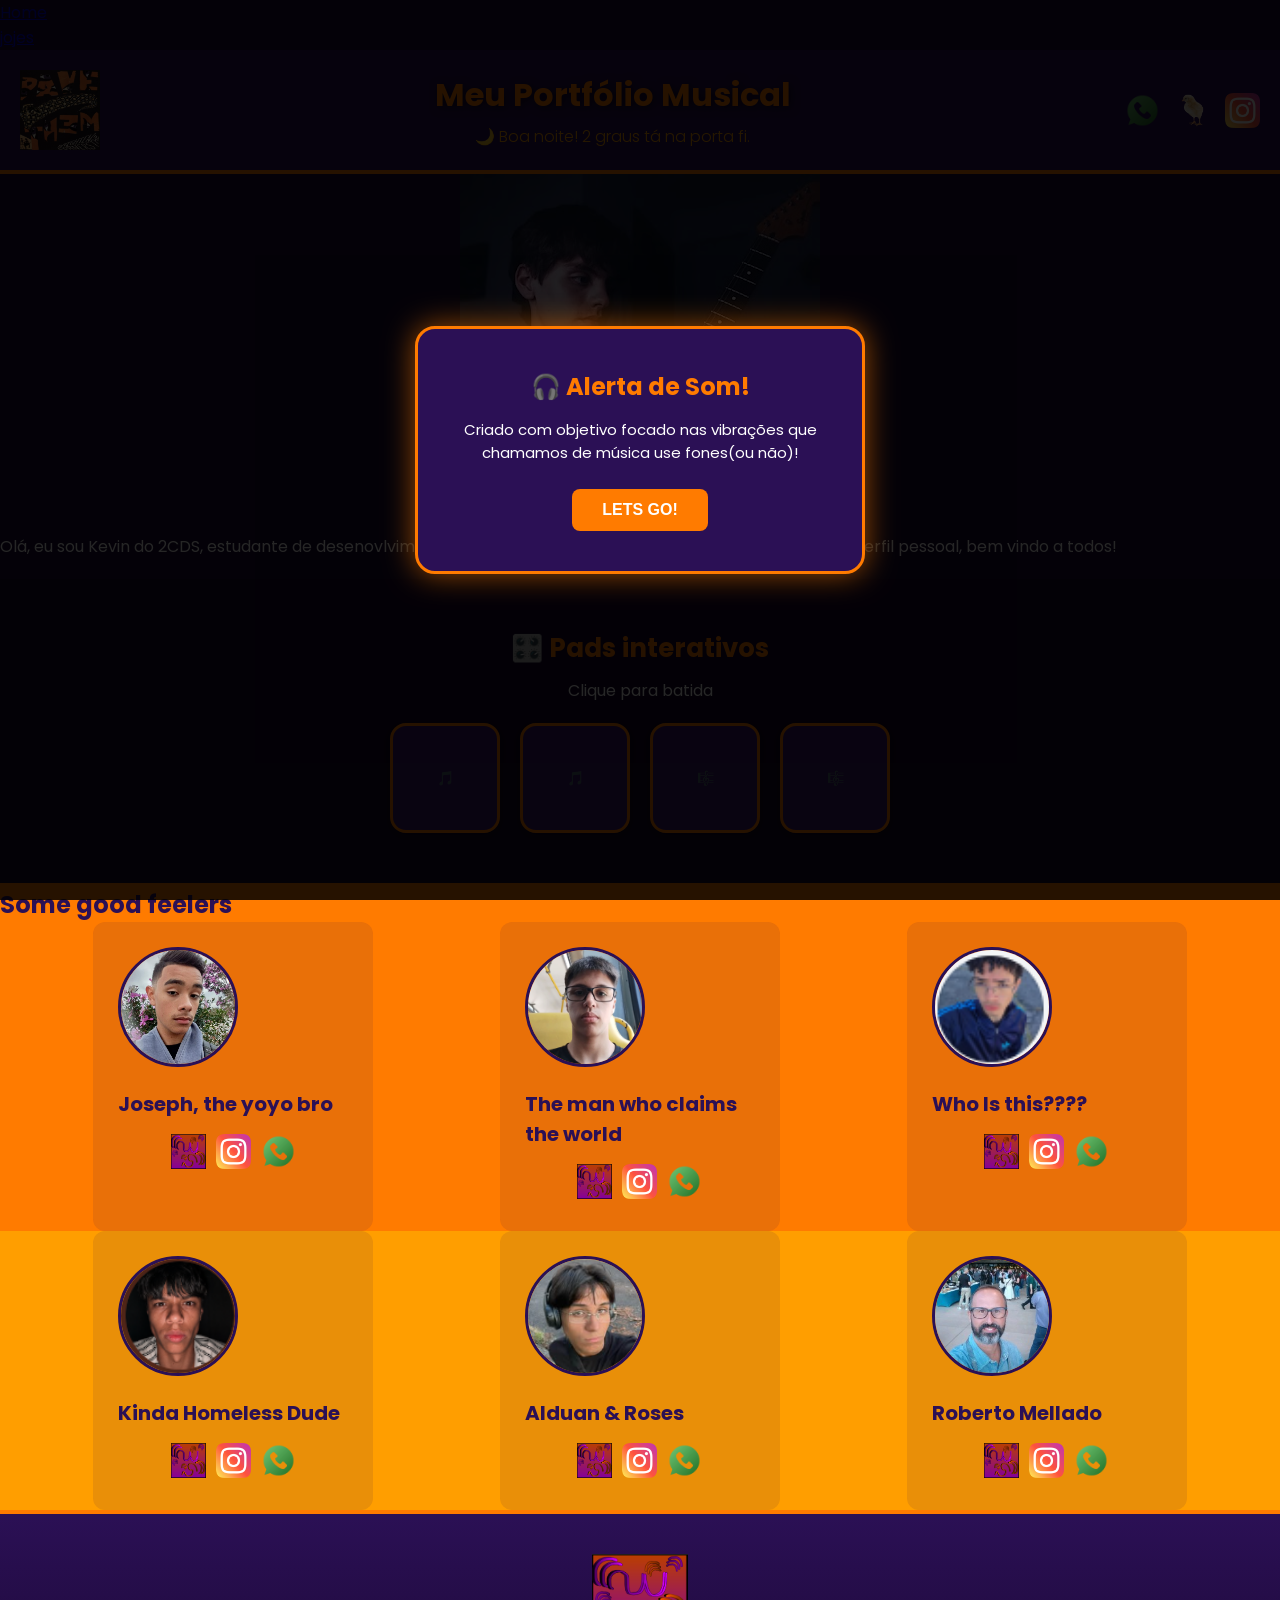
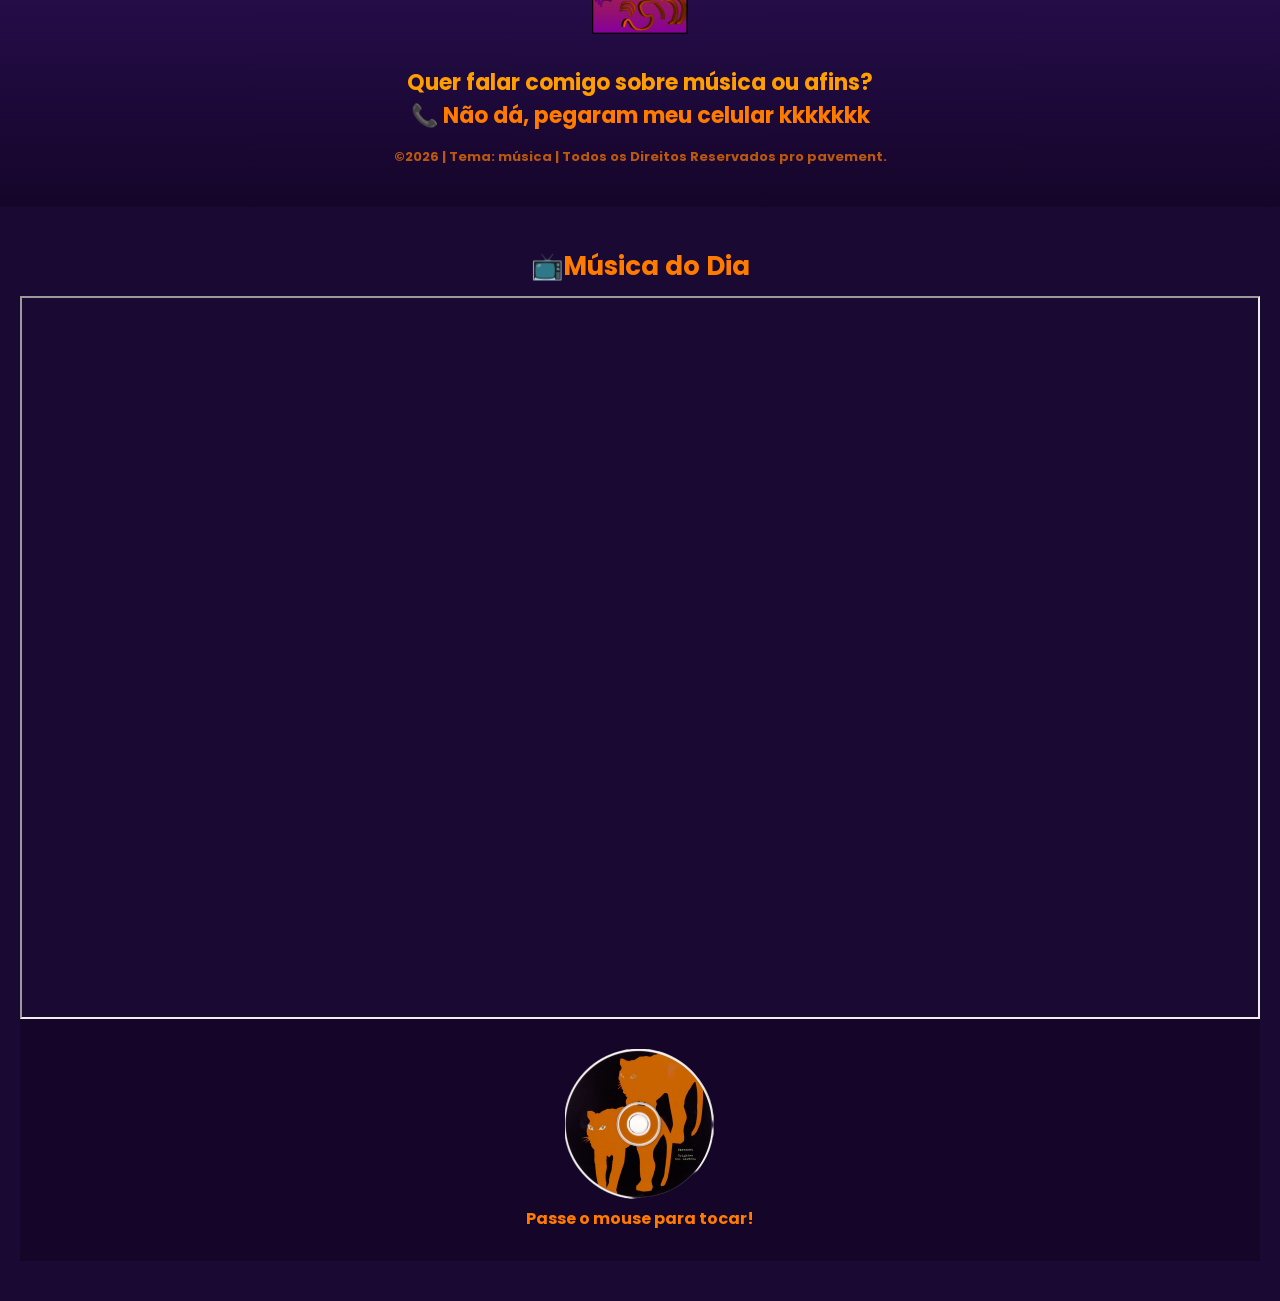
==== index.html @ 999e0665 "snipers" ====
<!DOCTYPE html>
<html>
<body>



<ul>
  <li><a href="#Geral">Home</a></li>
  <li><a href="jogos.html">jojes</a></li>
</ul>

</body>
</html>


<html lang="pt-br">
<head>
    <meta charset="UTF-8">
    <meta name="viewport" content="width=device-width, initial-scale=1.0">
    <title>Meu Espaço | Portfólio</title>
    <link rel="stylesheet" href="style.css">
    <link href="https://fonts.googleapis.com/css2?family=Poppins:wght@300;400;700&display=swap" rel="stylesheet">
    <link rel="icon" href="estrondosopintolucas.png">
</head>
<body>

    <div id="meuPopup" class="popup-oculto">
        <div class="popup-conteudo">
            <h3>🎧 Alerta de Som!</h3>
            <p>Criado com objetivo focado nas vibrações que chamamos de música use fones(ou não)!</p>
            <button onclick="fecharPopup()">LETS GO!</button>
        </div>
    </div>

    <header class="cabecalho-itens">
        <img class="cabecalho_imagem" src="pavement-brighten-the-corners.jpg" alt="Logo do Site">
        <div class="titulo-container">
            <h1 class="titulo_site">Meu Portfólio Musical</h1>
            <h2 id="saudacao" class="saudacao-texto"></h2>
        </div>
        <div class="sociais">
            <img src="whatsapp.png" alt="WhatsApp">
            <img src="estrondosopintolucas.png" alt="pinto">
            <img src="instagram.png" alt="Instagram">
        </div>
    </header>

    <section class="banner1">
        <img class="escola-image" src="24 de jun. de 2026 às 08_04.jpg" alt="Banner do Site">
    </section>
Olá, eu sou Kevin do 2CDS, estudante de desenovlvimento de sistemas e entusiasta de Música!
conheça meu perfil pessoal, bem vindo a todos!</h2>
        <p style="color: rgb(78, 3, 121); text-align: center; margin-bottom: 20px;"></p>
    
        <section class="secao-musical">
        <h2 class="titulo-musica">🎛️ Pads interativos </h2>
        <p style="color: white; text-align: center; margin-bottom: 20px;">Clique para batida</p>
        
        <div class="launchpad">
            <div class="pad" onclick="tocarPad(this)">🎵</div>
            <div class="pad" onclick="tocarPad(this)">🎵</div>
            <div class="pad" onclick="tocarPad(this)">🎼</div>
            <div class="pad" onclick="tocarPad(this)">🎼</div>
        </div>
    </section>

    <section class="estudante">
        <h1 class="estudante_titulo"
        >Some good feelers </h1>
       
        <div class="estudantes_todos">
            
            <div class="estudante-div">
                <img class="estudante-imagem" src="Captura de tela 2026-06-24 220319.png" alt="Projeto 1">
                <h3 class="estudante-nome">Joseph, the yoyo bro</h3>
                <div class="icones-redes">
                    <a href="https://cursos.alura.com.br/dashboard"><img class="estudante-icone" src="Captura de tela 2026-06-24 215626.png" alt="Link"></a>
                    <img class="estudante-icone" src="instagram.png" alt="Instagram">
                    <img class="estudante-icone" src="whatsapp.png" alt="zapzapers">
                </div>
            </div>

            <div class="estudante-div">
                <img class="estudante-imagem" src="lucasribas.png" alt="Projeto 2">
                <h3 class="estudante-nome">The man who claims the world</h3>
                <div class="icones-redes">
                    <a href="https://cursos.alura.com.br/dashboard"><img class="estudante-icone" src="Captura de tela 2026-06-24 215626.png" alt="Link"></a>
                    <img class="estudante-icone" src="instagram.png" alt="Instagram">
                    <img class="estudante-icone" src="whatsapp.png" alt="zapzapers">
                </div>
            </div>

            <div class="estudante-div">
                <img class="estudante-imagem" src="whoisthis.png" alt="Projeto 3">
                <h3 class="estudante-nome">Who Is this????</h3>
                <div class="icones-redes">
                    <a href="https://cursos.alura.com.br/dashboard"><img class="estudante-icone" src="Captura de tela 2026-06-24 215626.png" alt="Link"></a>
                    <img class="estudante-icone" src="instagram.png" alt="Instagram">
                    <img class="estudante-icone" src="whatsapp.png" alt="zapzapers">
                </div>
            </div>

        </div>
    </section>

    <section class="estudante" style="background-color: #ff9e00;">
        <div class="estudantes_todos">
            
            <div class="estudante-div">
                <img class="estudante-imagem" src="Kinda Homeless Dude.png"Playlist 1">
                <h3 class="estudante-nome">Kinda Homeless Dude </h3>
                <div class="icones-redes">
                    <a href="https://cursos.alura.com.br/dashboard"><img class="estudante-icone" src="Captura de tela 2026-06-24 215626.png"Link"></a>
                    <img class="estudante-icone" src="instagram.png" alt="Instagram">
                    <img class="estudante-icone" src="whatsapp.png" alt="zapzapers">
                </div>
            </div>

            <div class="estudante-div">
                <img class="estudante-imagem" src="Alduan & Roses.png" alt="Playlist 2">
                <h3 class="estudante-nome">Alduan & Roses</h3>
                <div class="icones-redes">
                    <a href="https://cursos.alura.com.br/dashboard"><img class="estudante-icone" src="Captura de tela 2026-06-24 215626.png" alt="Link"></a>
                    <img class="estudante-icone" src="instagram.png" alt="Instagram">
                    <img class="estudante-icone" src="whatsapp.png" alt="zapzapers">
                </div>
            </div>

            <div class="estudante-div">
                <img class="estudante-imagem" src="Roberto Pepato Mellado.png" alt="Playlist 3">
                <h3 class="estudante-nome">Roberto Mellado</h3>
                <div class="icones-redes">
                    <a href="https://cursos.alura.com.br/dashboard"><img class="estudante-icone" src="Captura de tela 2026-06-24 215626.png" alt="Link"></a>
                    <img class="estudante-icone" src="instagram.png" alt="Instagram">
                    <img class="estudante-icone" src="whatsapp.png" alt="zapzapers">
                </div>
            </div>

        </div>
    </section>

    <footer class="escola">
        <img class="logo_rodape" src="Captura de tela 2026-06-24 215626.png" alt="Logo Rodapé">
        <h2 class="escola-titulo">Quer falar comigo sobre música ou afins? <a class="link" href="https://www.policiacivil.pr.gov.br/BO"><br>📞 Não dá, pegaram meu celular kkkkkkk</h2>
        <p>©2026 | Tema: música | Todos os Direitos Reservados pro pavement.</p>
    </footer>

    <script>
        // 1. Saudação Baseada no Horário
        function gerirSaudacao() {
            const agora = new Date();
            const hora = agora.getHours();
            let saudacao = "";

            if (hora >= 5 && hora < 12) {
                saudacao = "🌅 Bom dia! ninguém quer estudar não.";
            } else if (hora >= 12 && hora < 18) {
                saudacao = "☀️ Boa tarde! nem tem sol nessa miséria.";
            } else {
                saudacao = "🌙 Boa noite! 2 graus tá na porta fi.";
            }
            document.getElementById("saudacao").innerText = saudacao;
        }

        // Executa ao carregar
        window.onload = function() {
            gerirSaudacao();
            // 2. Temporizador do Pop-up (Aparece após 1.5 segundos)
            setTimeout(function() {
                document.getElementById("meuPopup").style.display = "flex";
            }, 1500);
        };

        // 3. Função para Fechar o Pop-up
        function fecharPopup() {
            document.getElementById("meuPopup").style.display = "none";
        }

        // 4. Mecânica de clique do Launchpad
        function tocarPad(elemento) {
            elemento.classList.add('ativo');
            setTimeout(() => {
                elemento.classList.remove('ativo');
            }, 150);
        }
    </script>
 <section class="secao-video">
    <h2 class="titulo-musica">📺Música do Dia</h2>
    
    <div class="video-container">
        <!-- URL alterada para o formato /embed/ -->
        <iframe 
            src="https://www.youtube.com/embed/lPvhKV3Yg2k" 
            allowfullscreen>
        </iframe>
    </div>

    <div class="vinil-container">
        <img class="vinil" src="Untitled - 24 de junho de 2026 às 10.30.30.png" alt="Disco de Vinil">
        <p>Passe o mouse para tocar!</p>
    </div>
</section>
</body></html>
---- style.css ----
/* CONFIGURAÇÕES GERAIS */
* {
    margin: 0;
    padding: 0;
    box-sizing: border-box;
}

body {
    font-family: "Poppins", sans-serif;
    background-color: #1a0933; /* Fundo geral do site Roxo Escuro */
    color: #ffffff;
    overflow-x: hidden;
}

/* HEADER / TOPO DO SITE */
header {
    background-color: #2b1055; /* Roxo Intermediário */
    color: white;
    width: 100%;
    padding: 20px;
    border-bottom: 4px solid #ff7b00; /* Linha divisória Laranja */
}

.cabecalho-itens {
    max-width: 1980px;
    margin: 0 auto;
    display: flex;
    align-items: center;
    justify-content: space-between;
}

.cabecalho_imagem {
    width: 80px;
    height: auto;
    transition: transform 0.3s;
}

.cabecalho_imagem:hover {
    transform: rotate(360deg); /* Efeito dinâmico na logo */
}

.titulo-container {
    text-align: center;
    flex-grow: 1;
}

.titulo_site {
    font-size: 32px;
    color: #ff7b00; /* Título Laranja */
    text-shadow: 2px 2px 8px rgba(0, 0, 0, 0.7);
}

.saudacao-texto {
    font-size: 16px;
    color: #ff9e00;
    margin-top: 5px;
    font-weight: 300;
}

.sociais {
    display: flex;
    gap: 15px;
}

.sociais img {
    width: 35px;
    cursor: pointer;
    transition: transform 0.2s, filter 0.2s;
}

.sociais img:hover {
    transform: scale(1.2) translateY(-3px);
    filter: brightness(1.3);
}

/* BANNER */
.banner1 {
    display: flex;
    justify-content: center;
    width: 100%;
    background-color: #1a0933;
}

.escola-image {
    max-width: 100%;
    height: auto;
}

.secao-musical {
    background-color: #150529; 
    padding: 50px 20px;
    text-align: center;
    border-bottom: 4px solid #ff7b00;
}

.titulo-musica {
    color: #ff7b00;
    font-size: 26px;
    margin-bottom: 10px;
}

.launchpad {
    display: flex;
    justify-content: center;
    flex-wrap: wrap;
    gap: 20px;
    max-width: 600px;
    margin: 20px auto 0 auto;
}

.pad {
    width: 110px;
    height: 110px;
    background-color: #3d1875;
    color: white;
    display: flex;
    align-items: center;
    justify-content: center;
    font-weight: bold;
    font-size: 14px;
    border-radius: 16px;
    cursor: pointer;
    transition: all 0.1s ease;
    border: 3px solid #ff7b00;
    box-shadow: 0 4px 10px rgba(0, 0, 0, 0.3);
    user-select: none;
}

.pad:hover {
    background-color: #522299;
    border-color: #ff9e00;
}


.pad.ativo {
    background-color: #ff9e00;
    transform: scale(0.92);
    box-shadow: 0 0 25px #ff9e00;
    color: #1a0933;
}


.estidante_titulo {
    padding: 40px 0 20px 0;
    text-align: center;
    color: #2b1055;
    font-size: 28px;
}

.estudante {
    background-color: #ff7b00; /
    padding: 40px 20px;
    color: #2b1055;
}

.estudantes_todos {
    display: flex;
    justify-content: space-around;
    flex-wrap: wrap;
    max-width: 1200px;
    margin: 0 auto;
    gap: 20px;
}

.estudante-div {
    background-color: rgba(43, 16, 85, 0.1); /
    text-align: center;
    padding: 25px;
    border-radius: 12px;
    width: 280px;
    transition: transform 0.3s ease, box-shadow 0.3s ease, background-color 0.3s;
}


.estudante-div:hover {
    transform: translateY(-10px);
    box-shadow: 0 15px 30px rgba(0, 0, 0, 0.3);
    background-color: rgba(255, 255, 255, 0.2);
}

.estudante-imagem {
    width: 120px;
    height: 120px;
    border-radius: 50%;
    object-fit: cover;
    border: 3px solid #2b1055;
    margin-bottom: 15px;
}

.estudante-nome {
    font-size: 20px;
    margin-bottom: 15px;
    font-weight: 700;
}

.icones-redes {
    display: flex;
    justify-content: center;
    gap: 10px;
    margin-top: 10px;
}

.estudante-icone {
    width: 35px;
    height: 35px;
    transition: transform 0.2s;
}

.estudante-icone:hover {
    transform: scale(1.25);
}


.escola {
    background-image: linear-gradient(#2b1055, #150529); 
    color: white;
    padding: 40px 20px;
    text-align: center;
    border-top: 4px solid #ff7b00;
}

.escola-titulo {
    font-size: 22px;
    margin: 15px 0;
    color: #ff9e00;
}

.logo_rodape {
    height: 80px;
    margin-bottom: 10px;
}

.link {
    color: #ff7b00;
    text-decoration: none;
    font-weight: bold;
    transition: color 0.2s;
}

.link:hover {
    color: #ff9e00;
    text-decoration: underline;
}

.escola p {
    font-size: 13px;
    opacity: 0.7;
    margin-top: 15px;
}


.popup-oculto {
    display: none; 
    position: fixed;
    top: 0;
    left: 0;
    width: 100%;
    height: 100%;
    background-color: rgba(0, 0, 0, 0.85);
    z-index: 1000;
    justify-content: center;
    align-items: center;
}

.popup-conteudo {
    background-color: #2b1055;
    border: 3px solid #ff7b00;
    color: white;
    padding: 40px;
    border-radius: 20px;
    text-align: center;
    max-width: 450px;
    box-shadow: 0 0 30px rgba(255, 123, 0, 0.6);
}

.popup-conteudo h3 {
    color: #ff7b00;
    font-size: 24px;
    margin-bottom: 15px;
}

.popup-conteudo p {
    font-size: 15px;
    line-height: 1.5;
}

.popup-conteudo button {
    background-color: #ff7b00;
    color: white;
    border: none;
    padding: 12px 30px;
    margin-top: 25px;
    border-radius: 8px;
    cursor: pointer;
    font-weight: bold;
    font-size: 16px;
    transition: background-color 0.2s, transform 0.2s;
}

.popup-conteudo button:hover {
    background-color: #ff9e00;
    transform: scale(1.05);
}
.secao-video {
    padding: 40px 20px;
    text-align: center;
    background-color: #1a0933;
}
.video-container {
    position: relative;
    padding-bottom: 56.25%; 
    padding-top: 25px;
    height: 0;
    max-width: 100%;
    margin: 0 auto;
}

.video-container iframe {
    position: absolute;
    top: 0;
    left: 0;
    width: 100%;
    height: 100%;
}
.vinil-container {
    text-align: center;
    padding: 30px;
    background-color: #150529;
}
.vinil {
    width: 150px;
    height: 150px;
    transition: transform 0.5s ease;
    cursor: pointer;
}

.vinil:hover {
    animation: girarVinil 3s linear infinite;
}

@keyframes girarVinil {
    from { transform: rotate(0deg); }
    to { transform: rotate(360deg); }
}

.menu {
    list-style: none;
    display: flex;
    flex-wrap: wrap;
    justify-content: center;
    gap: 15px;
    padding: 0;
    margin: 0px 0;
}

.penbol {
    display: inline-block;
    padding: 12px 24px;
    background: linear-gradient(135deg, #ff5900, #511934);
    color: white;
    text-decoration: none;
    font-family: 'Poppins', sans-serif;
    font-weight: bold;
    border-radius: 12px;
    border: 2px solid transparent;
    box-shadow: 0 4px 12px rgba(255, 89, 0, 0.25);
    transition: all 0.3s ease;
}

.penbol:hover {
    transform: translateY(-4px);
    box-shadow: 0 8px 20px rgba(0, 200, 255, 0.5);
    background: linear-gradient(135deg, #ff5900, #511934);
}

.penbol:active {
    transform: scale(0.95);
}
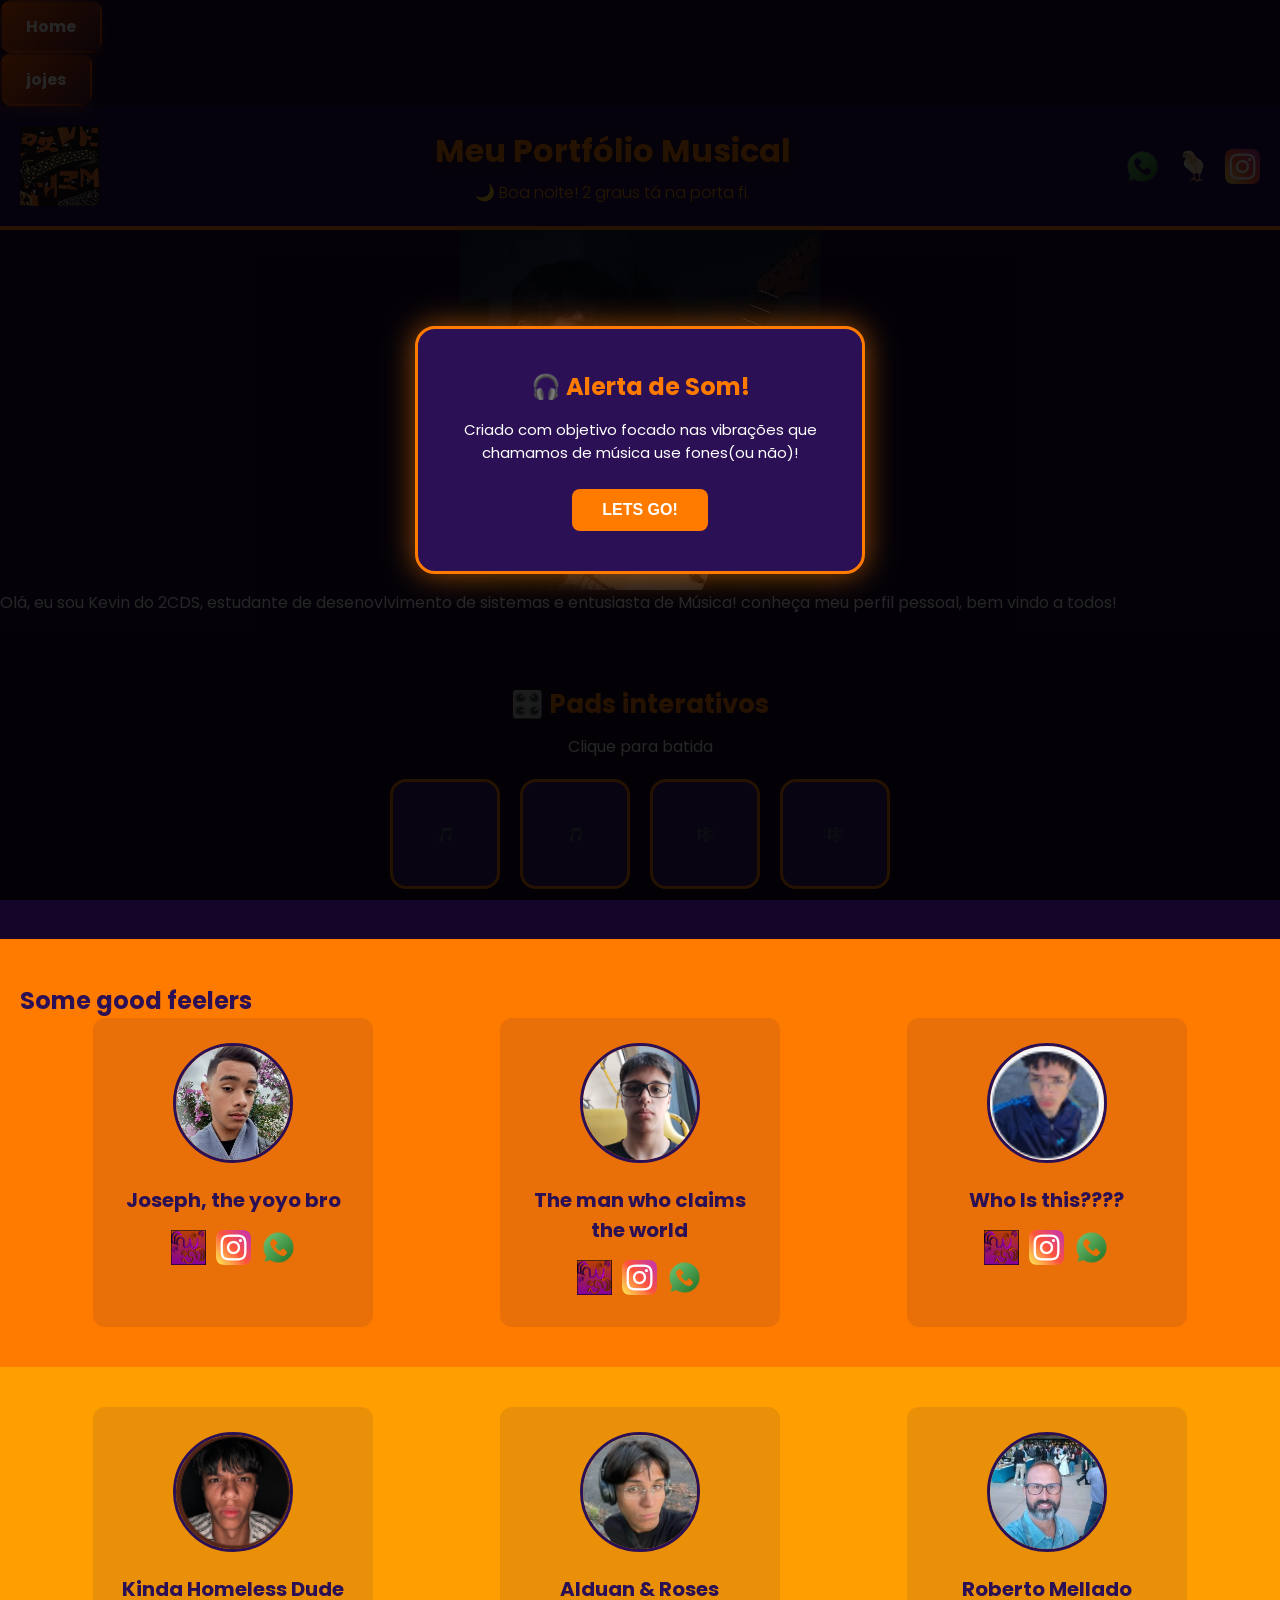
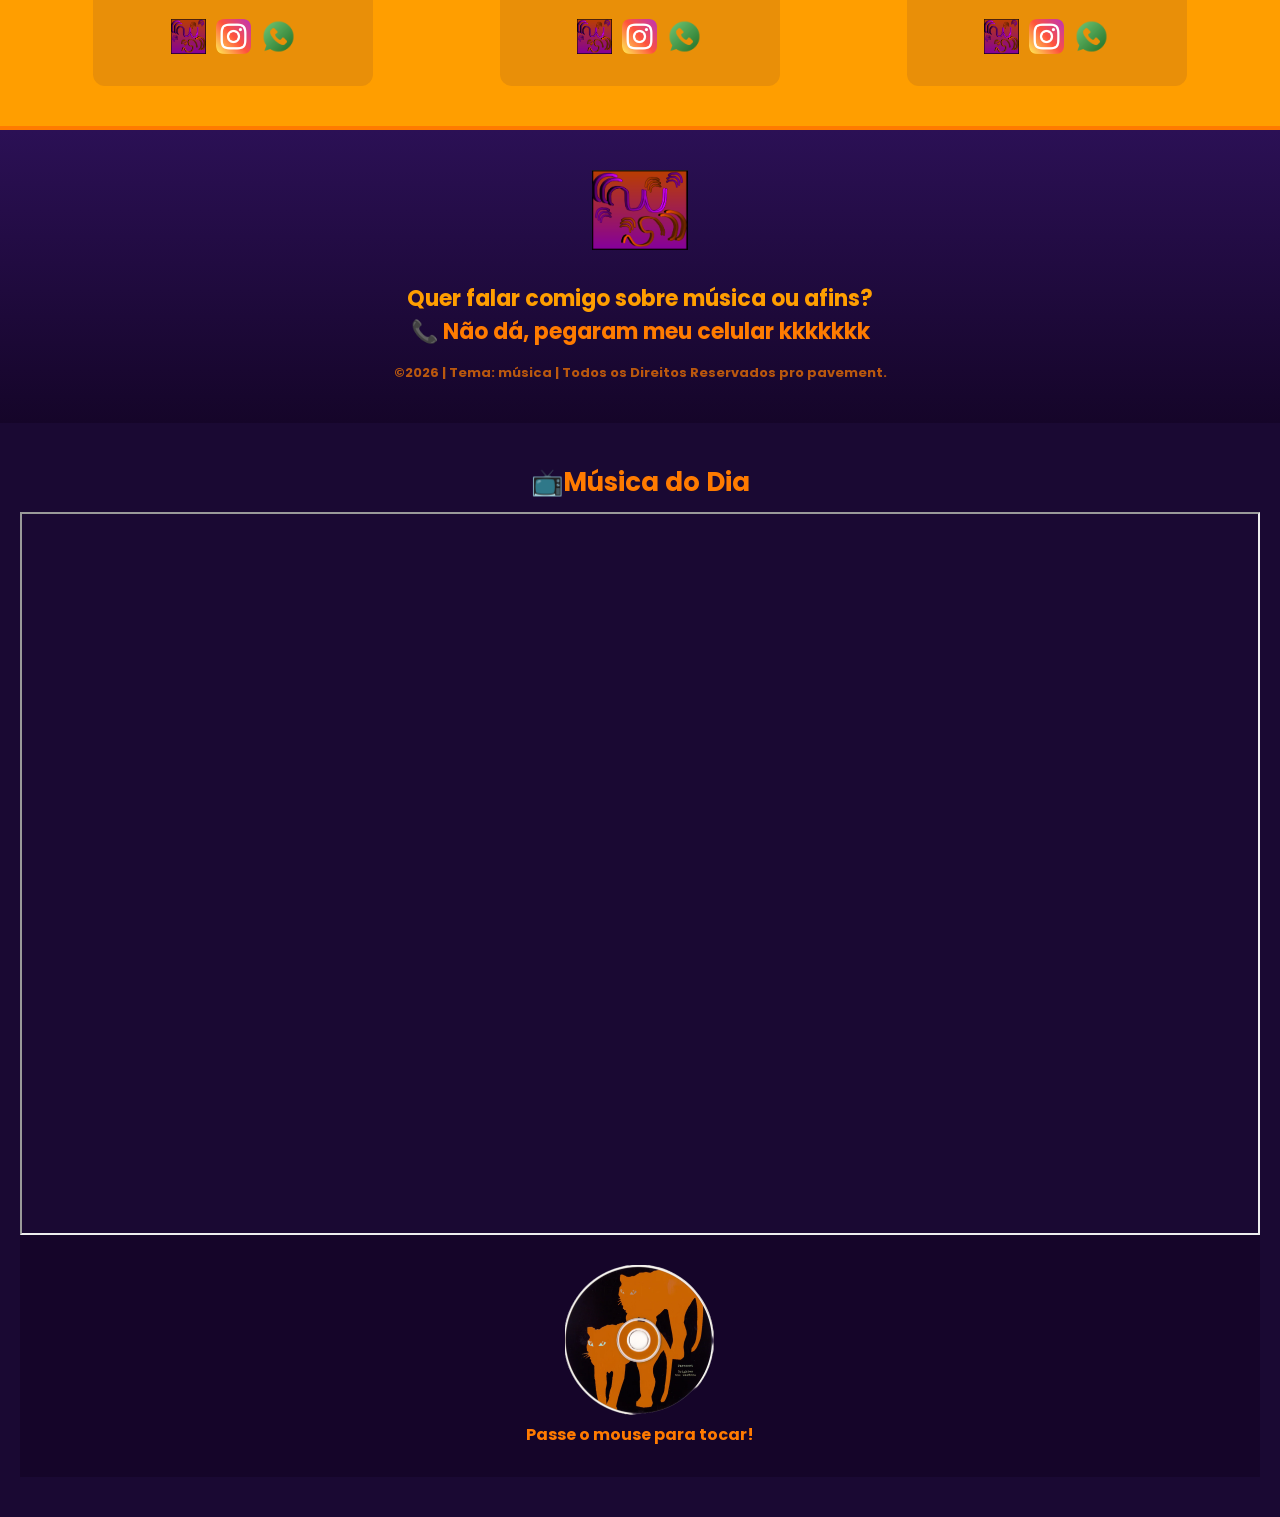
==== commit d276ba1b: "penbaul" ====
--- a/index.html
+++ b/index.html
@@ -3,10 +3,9 @@
 <body>
 
 
-
 <ul>
-  <li><a href="#Geral">Home</a></li>
-  <li><a href="jogos.html">jojes</a></li>
+  <li><a href="#Geral"class="penbol">Home</a></li>
+  <li><a href="jogos.html"class="penbol">jojes</a></li>
 </ul>
 
 </body>
@@ -20,7 +19,7 @@
     <title>Meu Espaço | Portfólio</title>
     <link rel="stylesheet" href="style.css">
     <link href="https://fonts.googleapis.com/css2?family=Poppins:wght@300;400;700&display=swap" rel="stylesheet">
-    <link rel="icon" href="estrondosopintolucas.png">
+    <link rel="icon"v type="image/png" href="estrondosopintolucas.png">
 </head>
 <body>
 
--- a/style.css
+++ b/style.css
@@ -148,7 +148,7 @@
 }
 
 .estudante {
-    background-color: #ff7b00; /
+    background-color: #ff7b00;
     padding: 40px 20px;
     color: #2b1055;
 }
@@ -163,13 +163,16 @@
 }
 
 .estudante-div {
-    background-color: rgba(43, 16, 85, 0.1); /
+    background-color: rgba(43, 16, 85, 0.1);
     text-align: center;
     padding: 25px;
     border-radius: 12px;
     width: 280px;
-    transition: transform 0.3s ease, box-shadow 0.3s ease, background-color 0.3s;
-}
+    transition: transform 0.3s ease,
+                box-shadow 0.3s ease,
+                background-color 0.3s;
+}
+
 
 
 .estudante-div:hover {
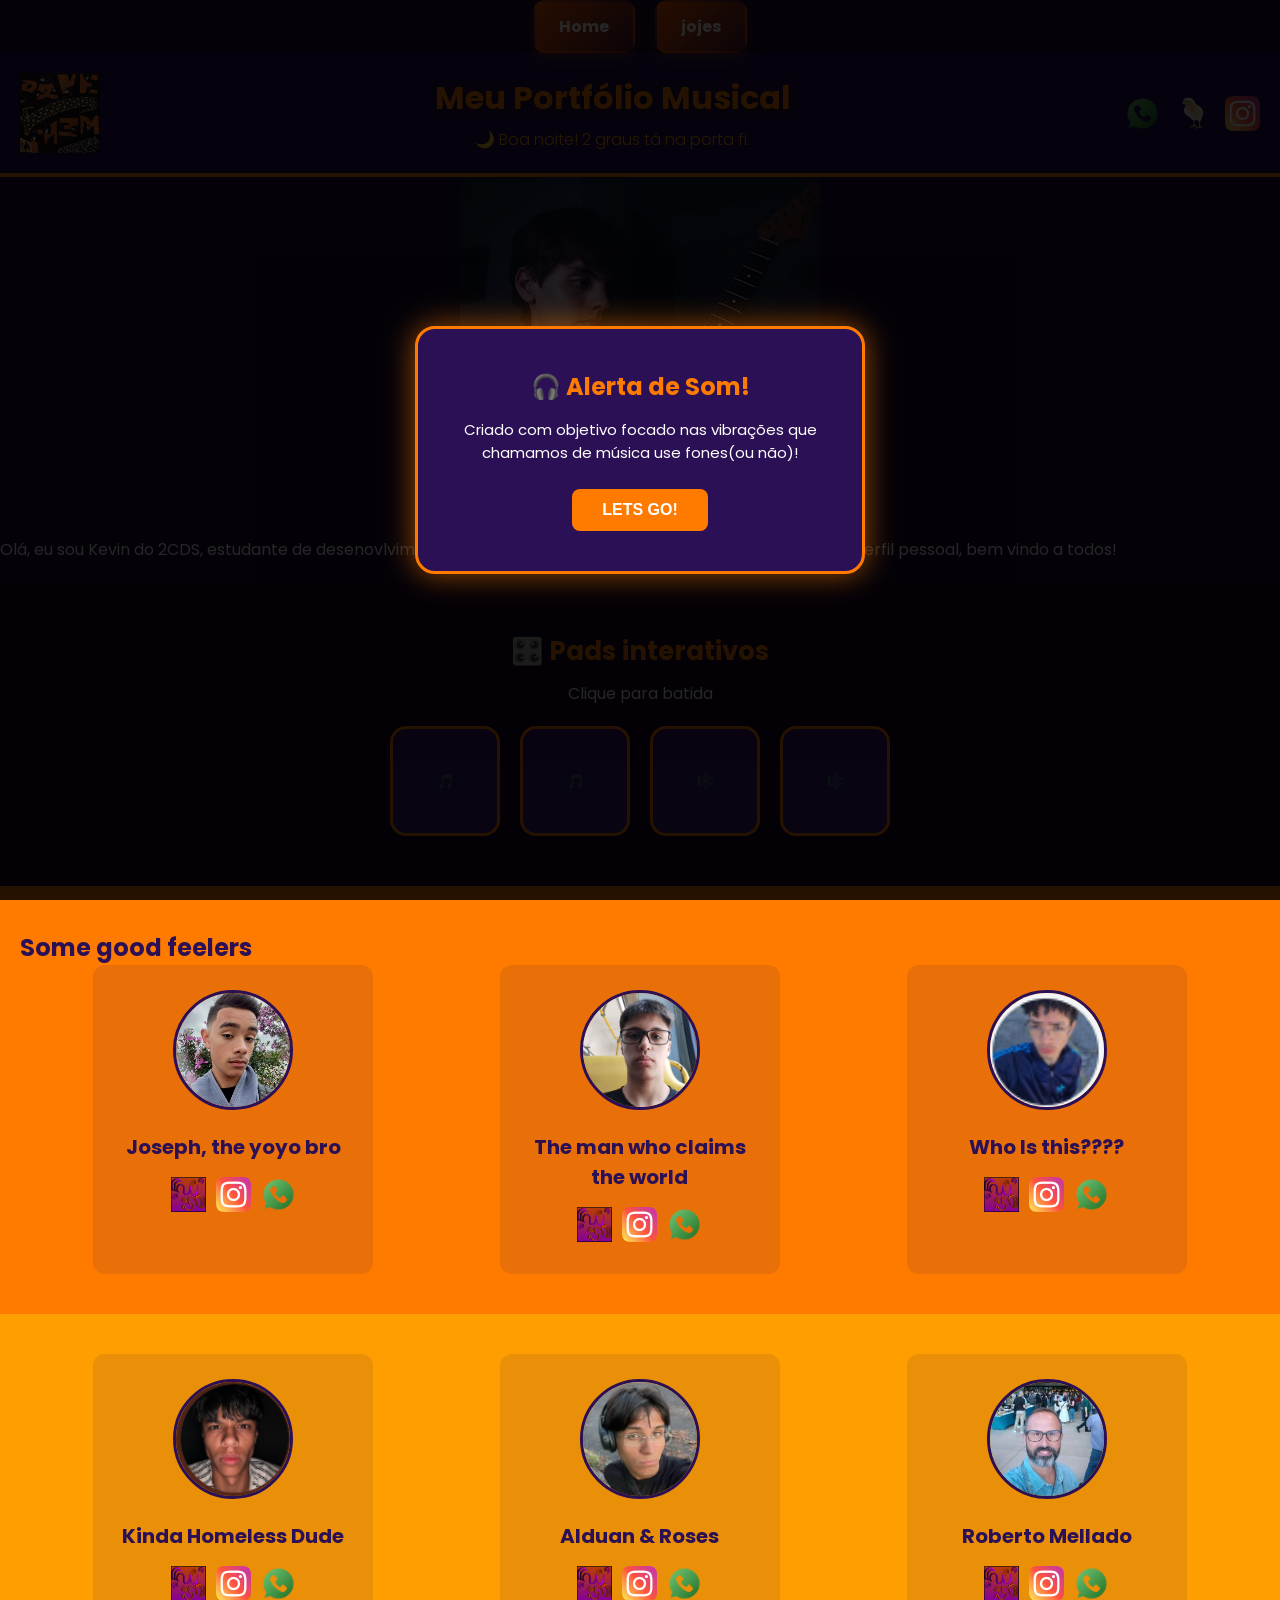
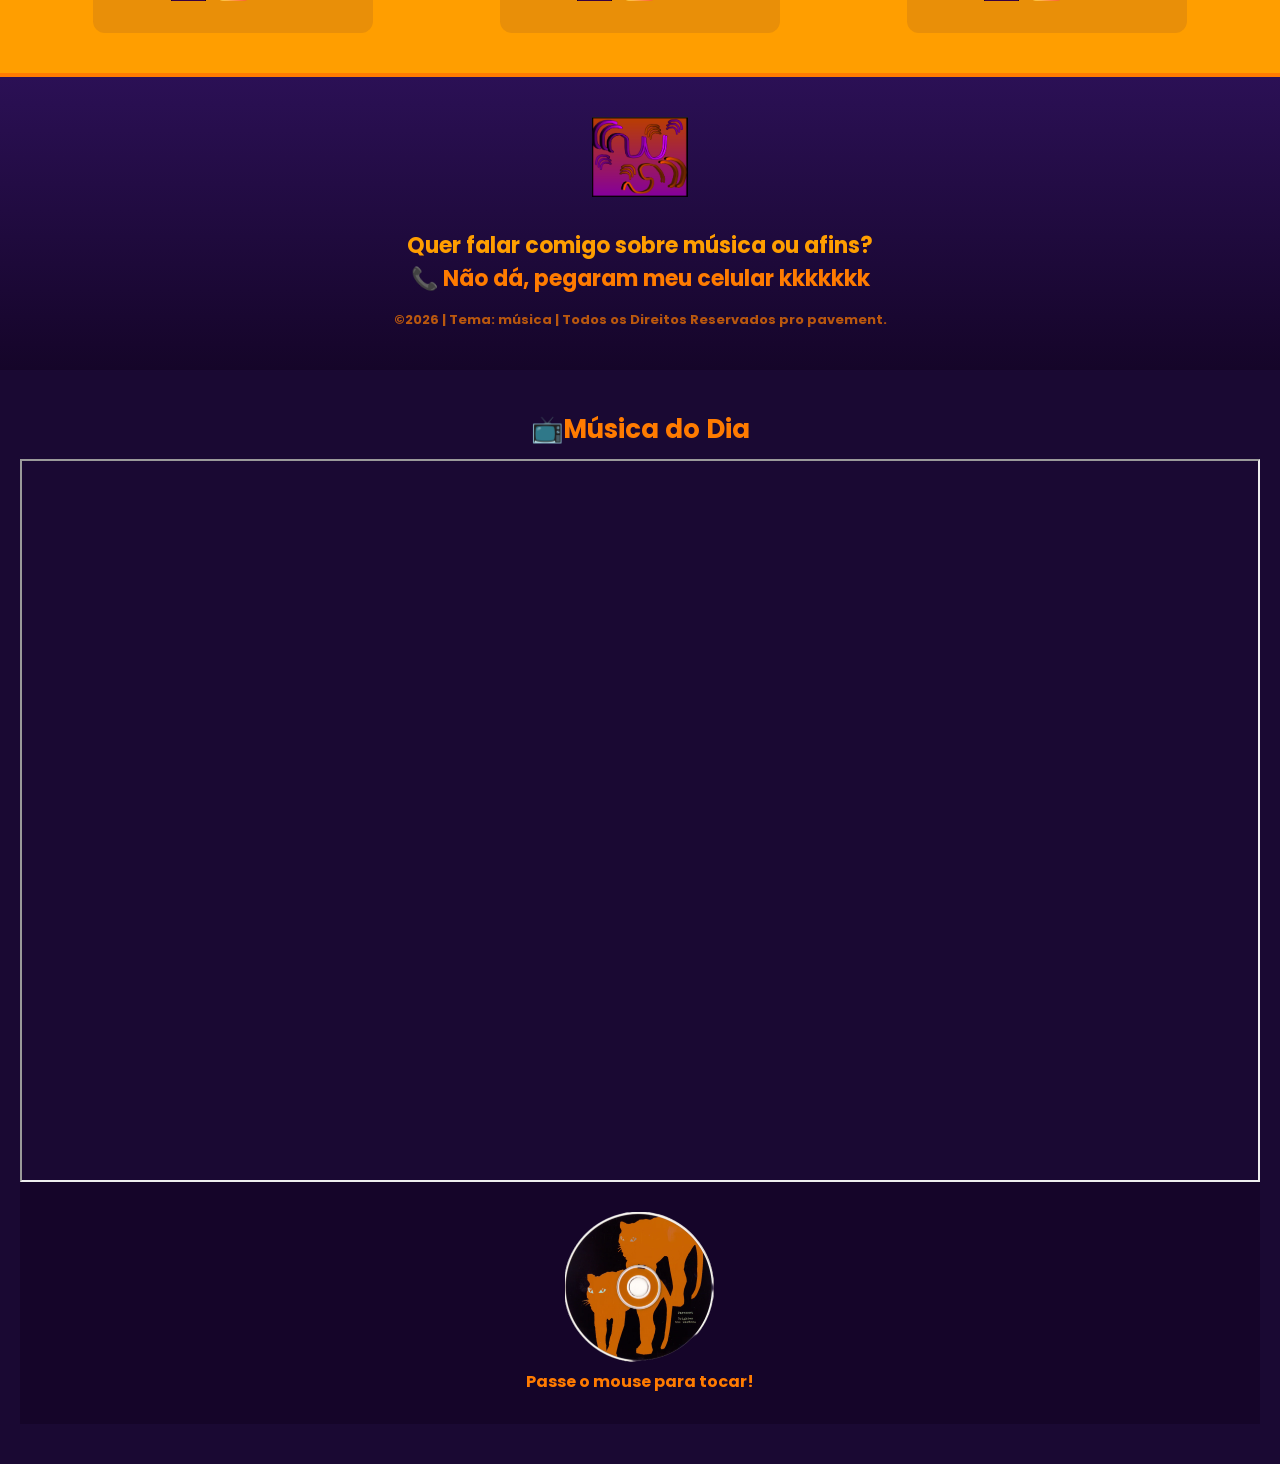
==== commit 4ba01426: "commitu" ====
--- a/index.html
+++ b/index.html
@@ -19,7 +19,8 @@
     <title>Meu Espaço | Portfólio</title>
     <link rel="stylesheet" href="style.css">
     <link href="https://fonts.googleapis.com/css2?family=Poppins:wght@300;400;700&display=swap" rel="stylesheet">
-    <link rel="icon"v type="image/png" href="estrondosopintolucas.png">
+    <link rel="icon" type="image/png" href="estrondosopintolucas.png">
+    <link=rel=stylesheet" href="style.css">
 </head>
 <body>
 
--- a/style.css
+++ b/style.css
@@ -380,3 +380,14 @@
     transform: scale(0.95);
 }
 
+ul {
+    list-style: none;
+    display: flex;
+    justify-content: center;
+    gap: 20px;
+    padding: 0;
+}
+
+ul li {
+    display: inline-block;
+}
--- a/style.css
+++ b/style.css
@@ -380,3 +380,14 @@
     transform: scale(0.95);
 }
 
+ul {
+    list-style: none;
+    display: flex;
+    justify-content: center;
+    gap: 20px;
+    padding: 0;
+}
+
+ul li {
+    display: inline-block;
+}
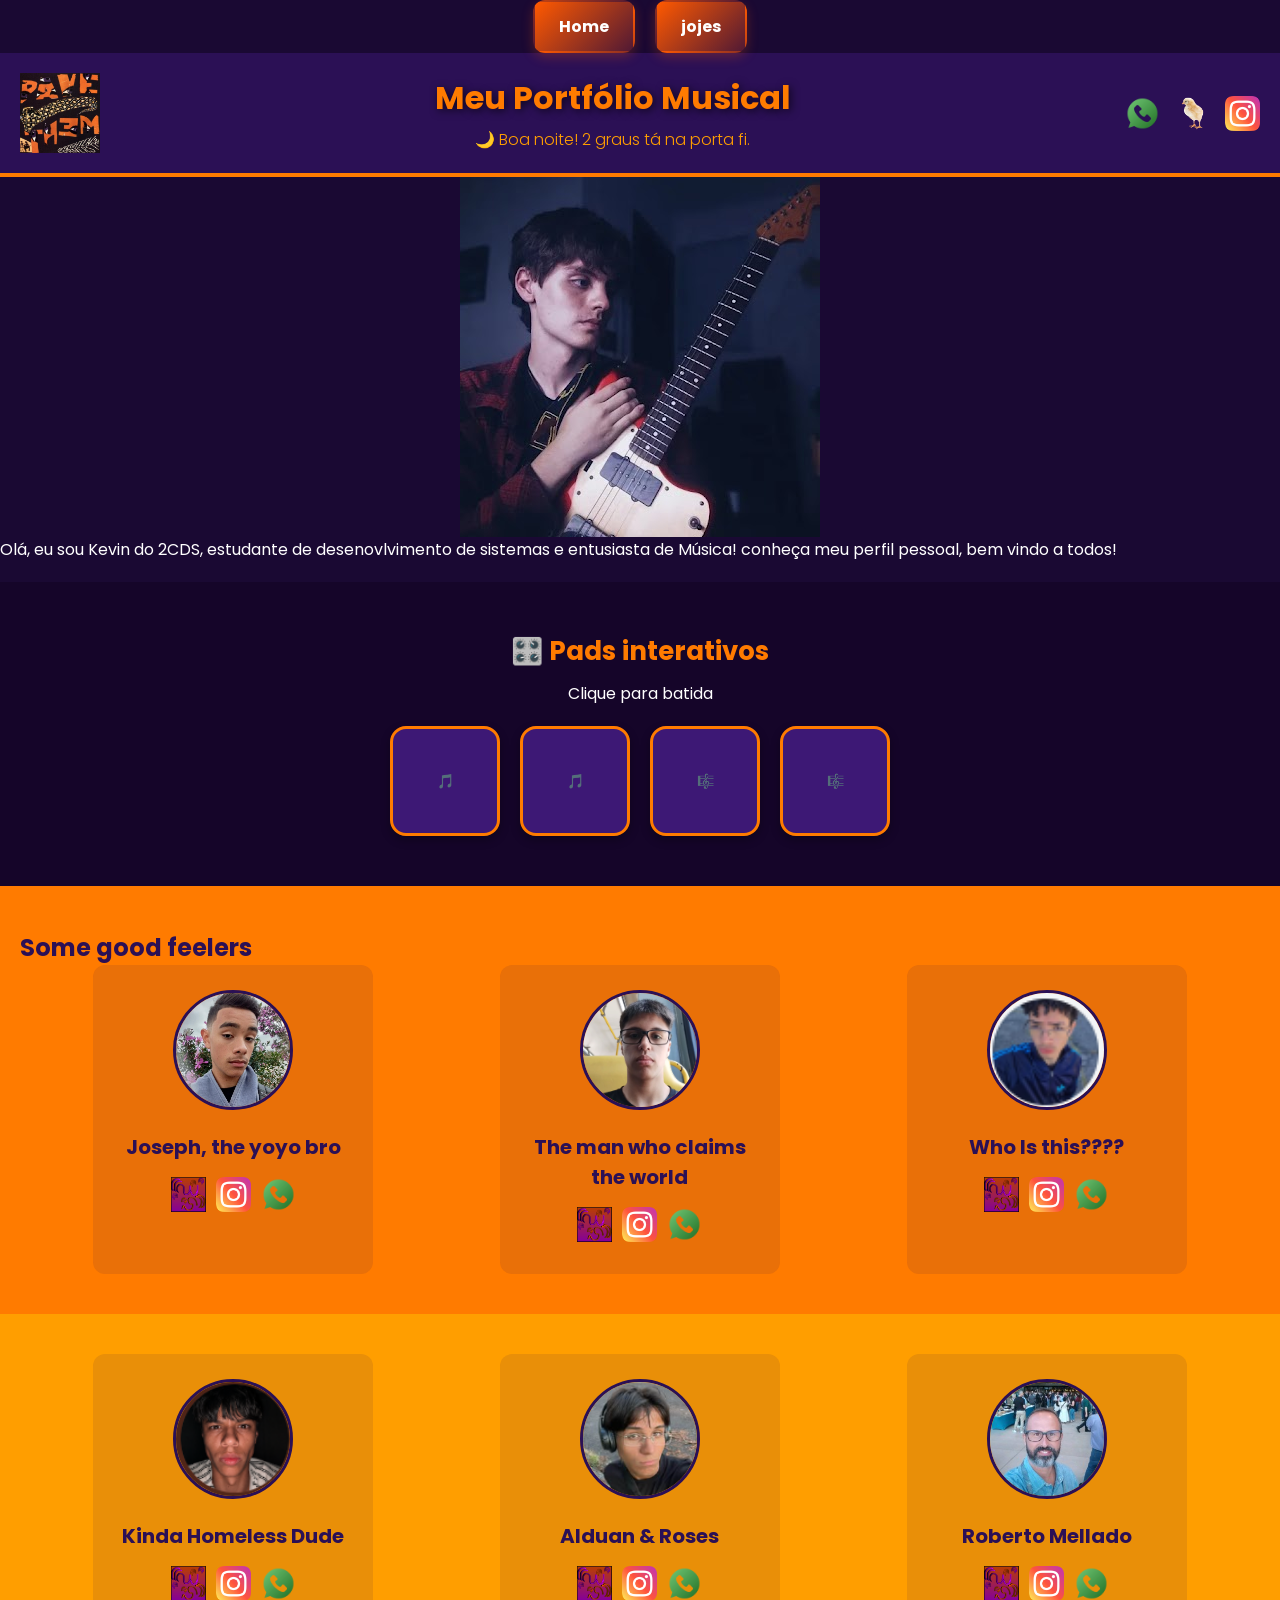
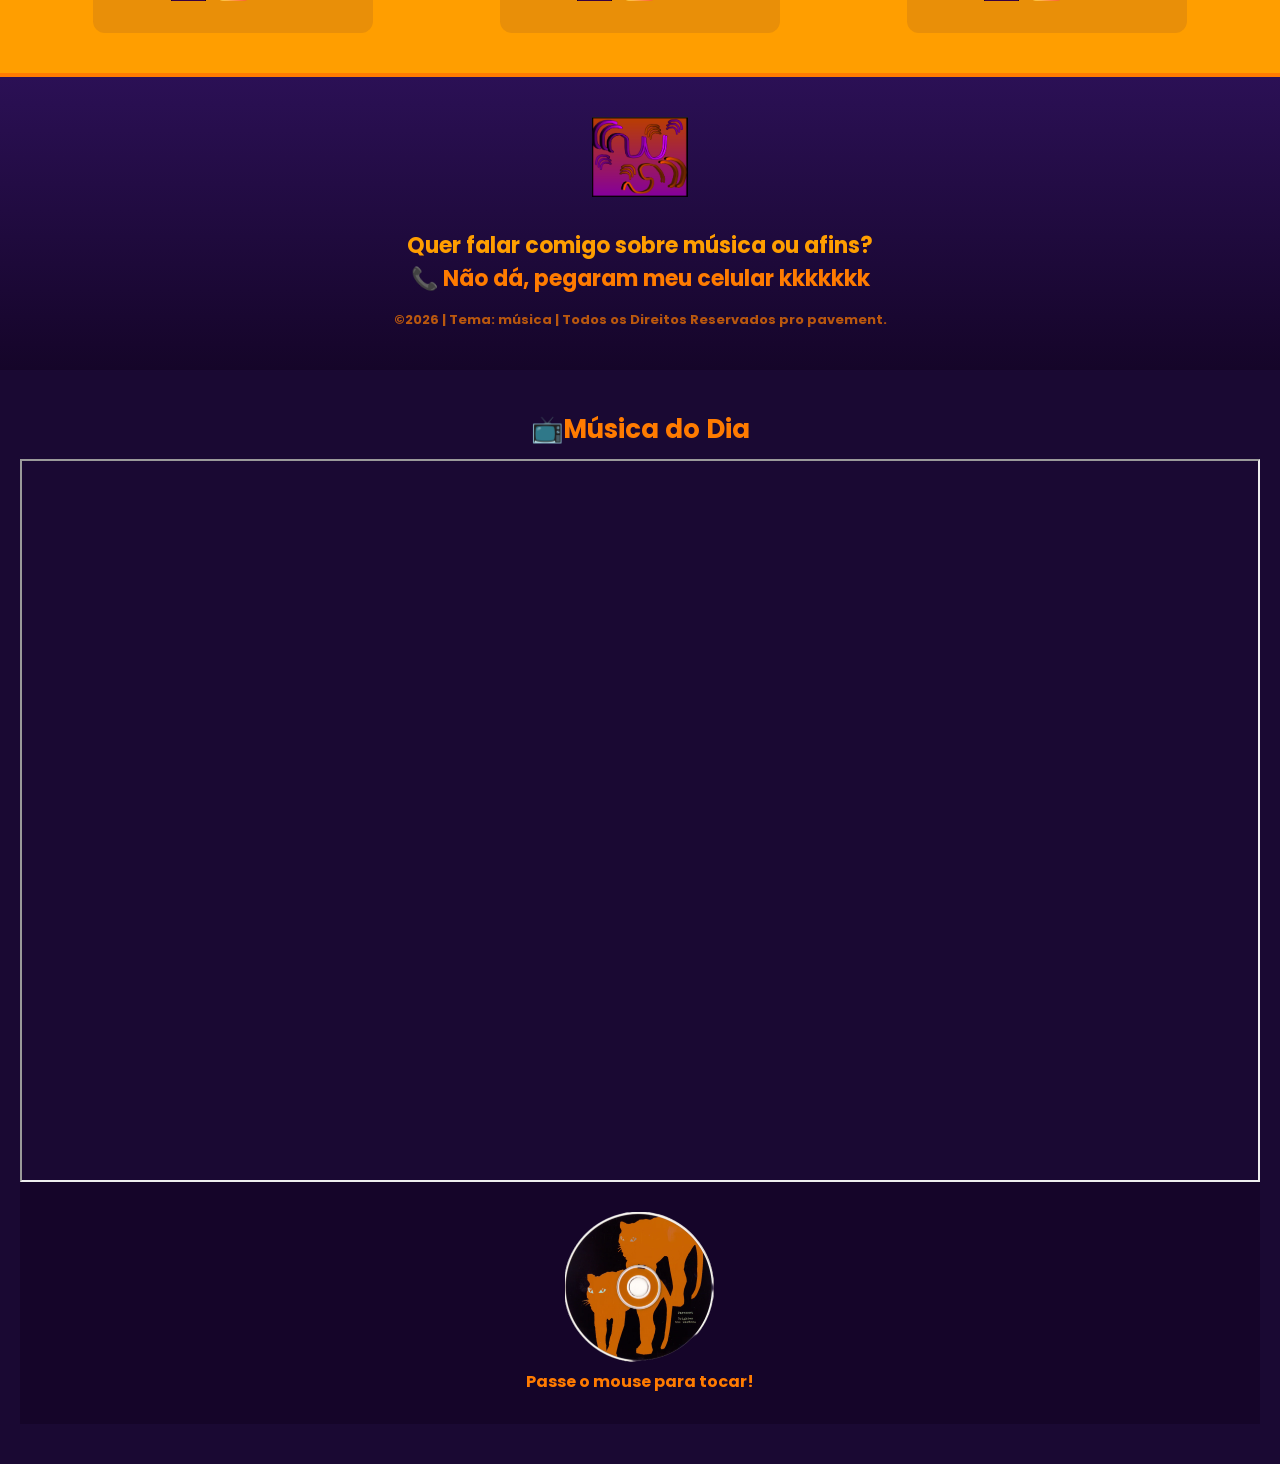
==== commit 9244793f: "agora meu pinto aparece" ====
--- a/index.html
+++ b/index.html
@@ -20,7 +20,7 @@
     <link rel="stylesheet" href="style.css">
     <link href="https://fonts.googleapis.com/css2?family=Poppins:wght@300;400;700&display=swap" rel="stylesheet">
     <link rel="icon" type="image/png" href="estrondosopintolucas.png">
-    <link=rel=stylesheet" href="style.css">
+
 </head>
 <body>
 
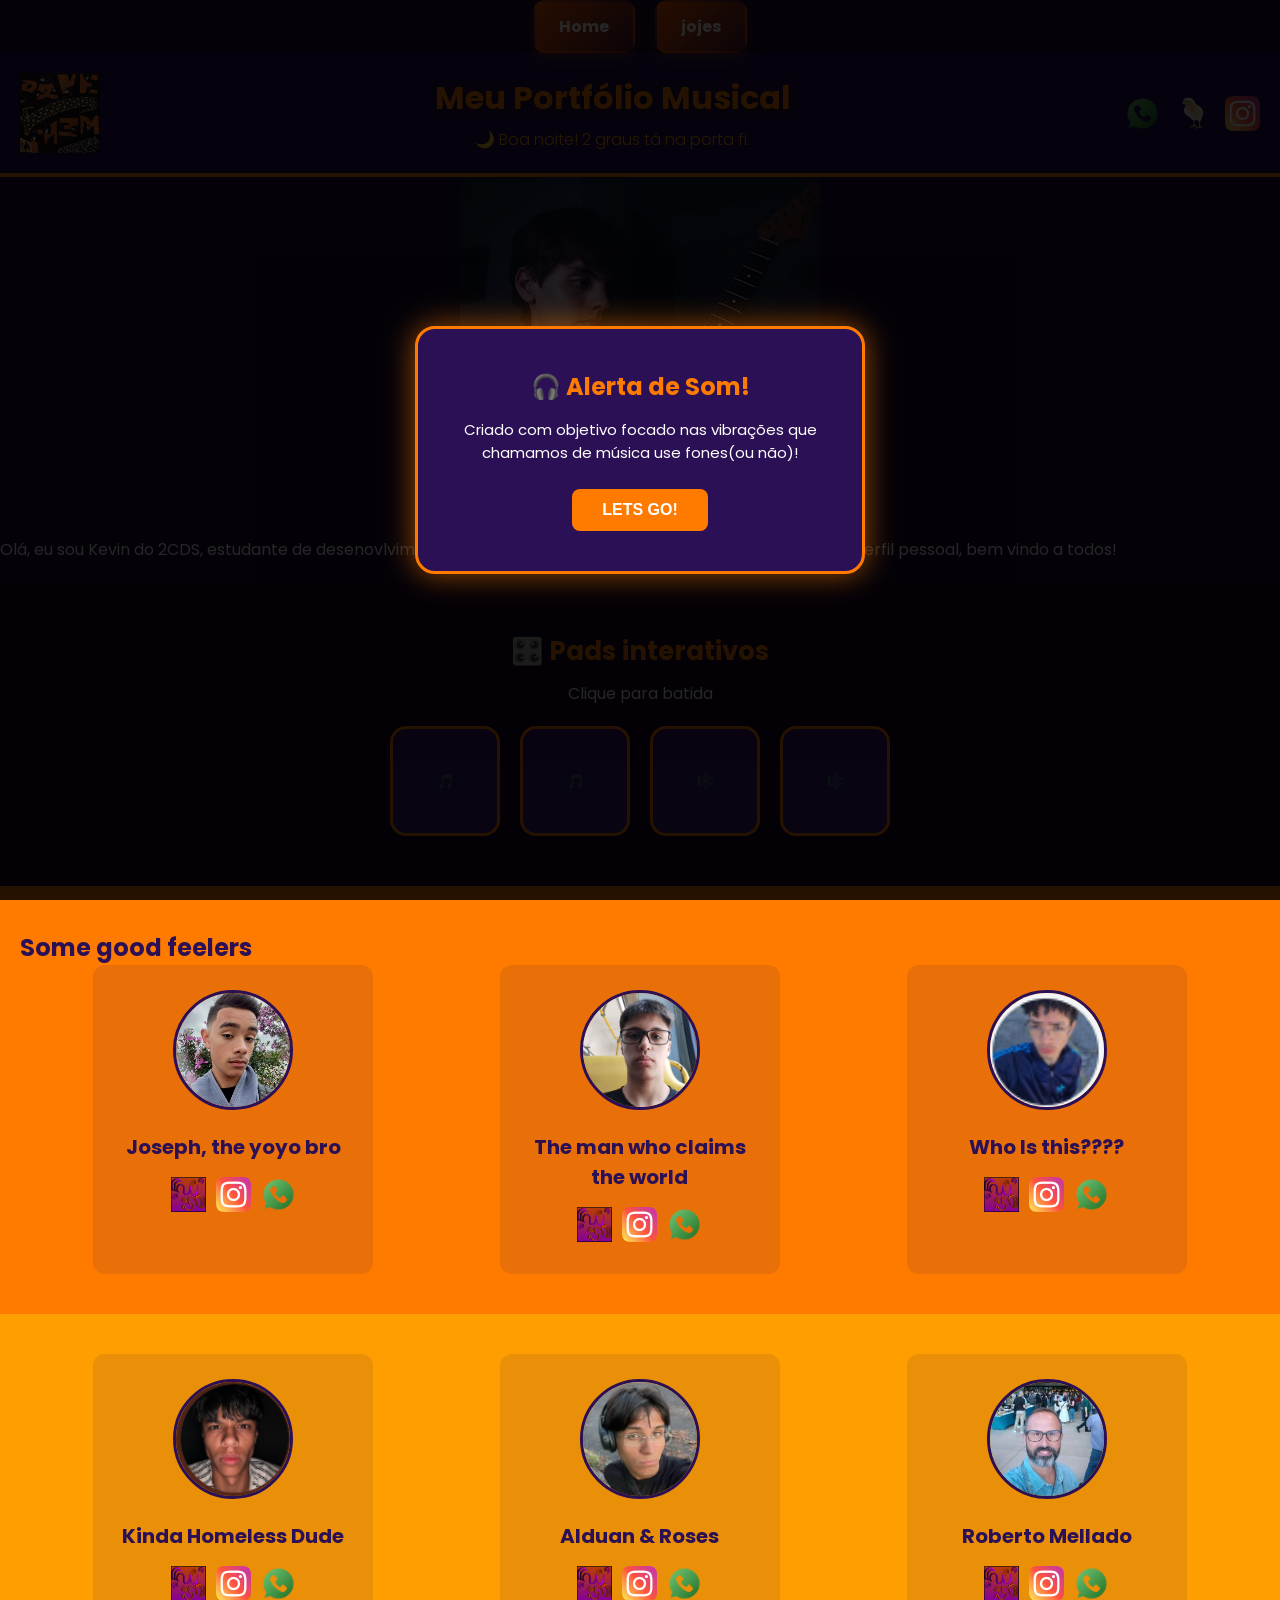
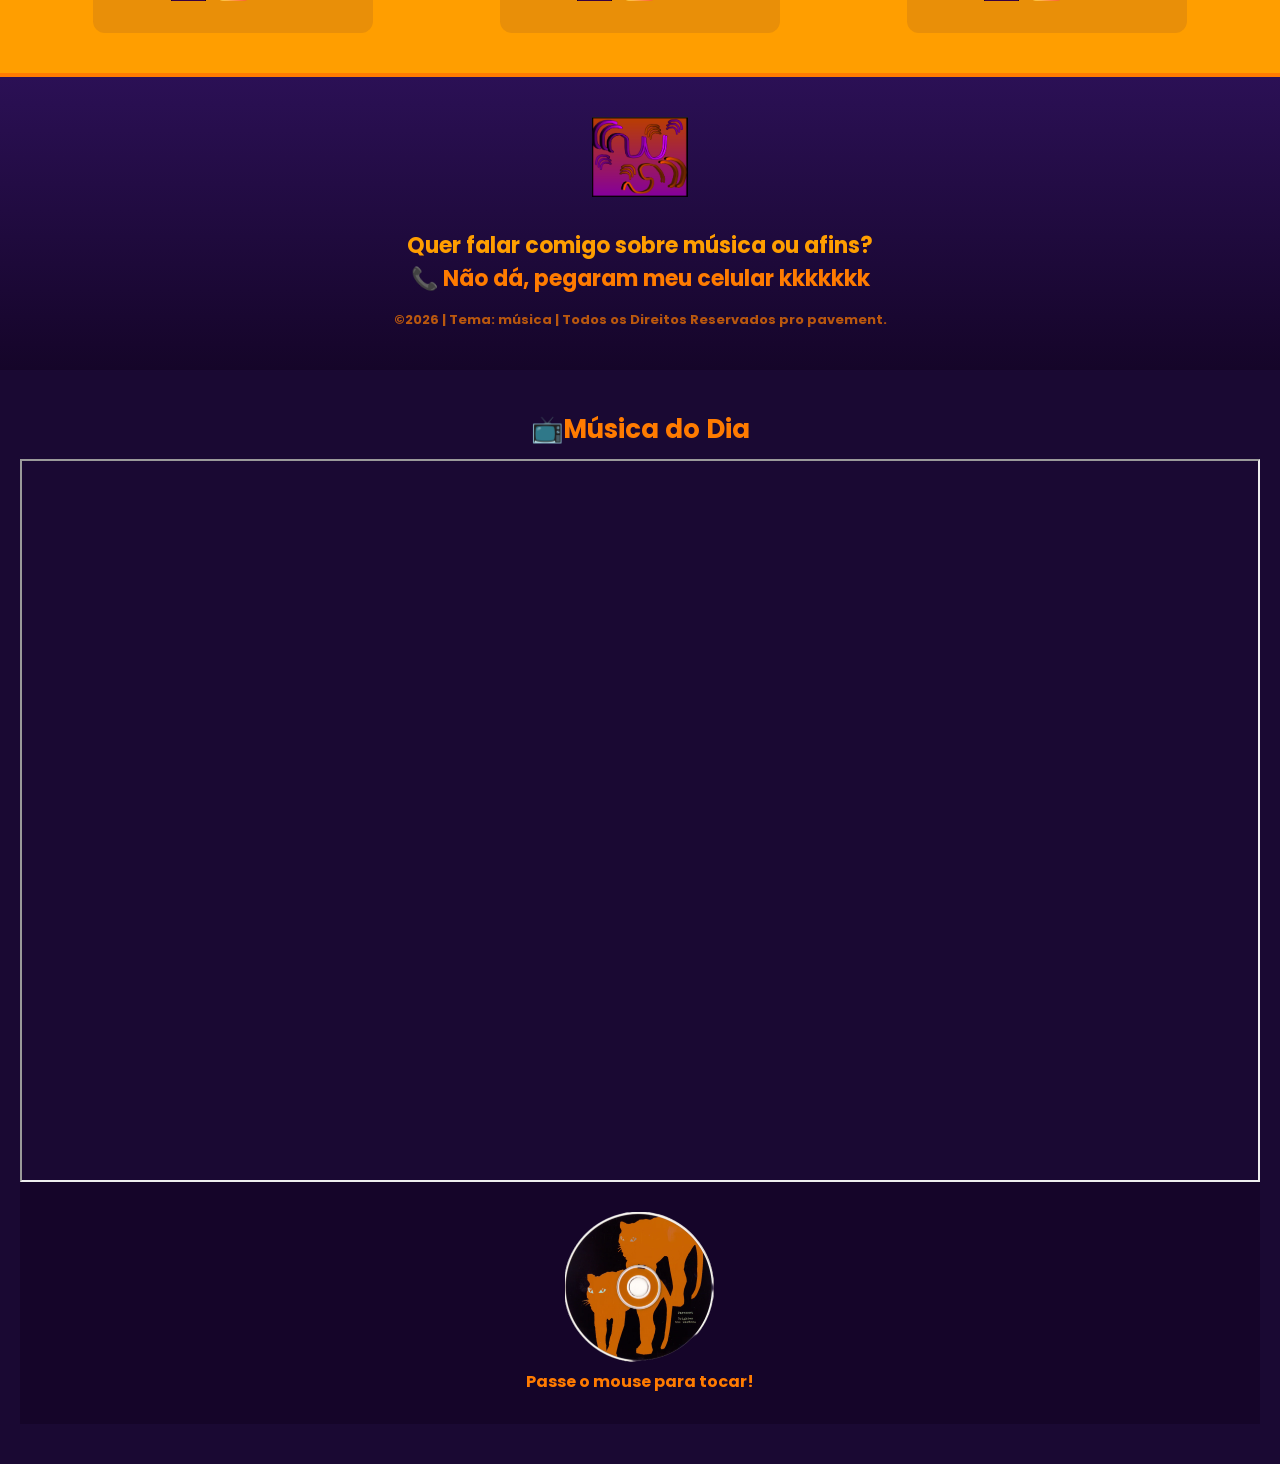
==== commit f9369339: "Meu estrondoso" ====
--- a/index.html
+++ b/index.html
@@ -19,7 +19,7 @@
     <title>Meu Espaço | Portfólio</title>
     <link rel="stylesheet" href="style.css">
     <link href="https://fonts.googleapis.com/css2?family=Poppins:wght@300;400;700&display=swap" rel="stylesheet">
-    <link rel="icon" type="image/png" href="estrondosopintolucas.png">
+    <link rel="icon" type="image/png" href="meuestrondoso.png">
 
 </head>
 <body>
